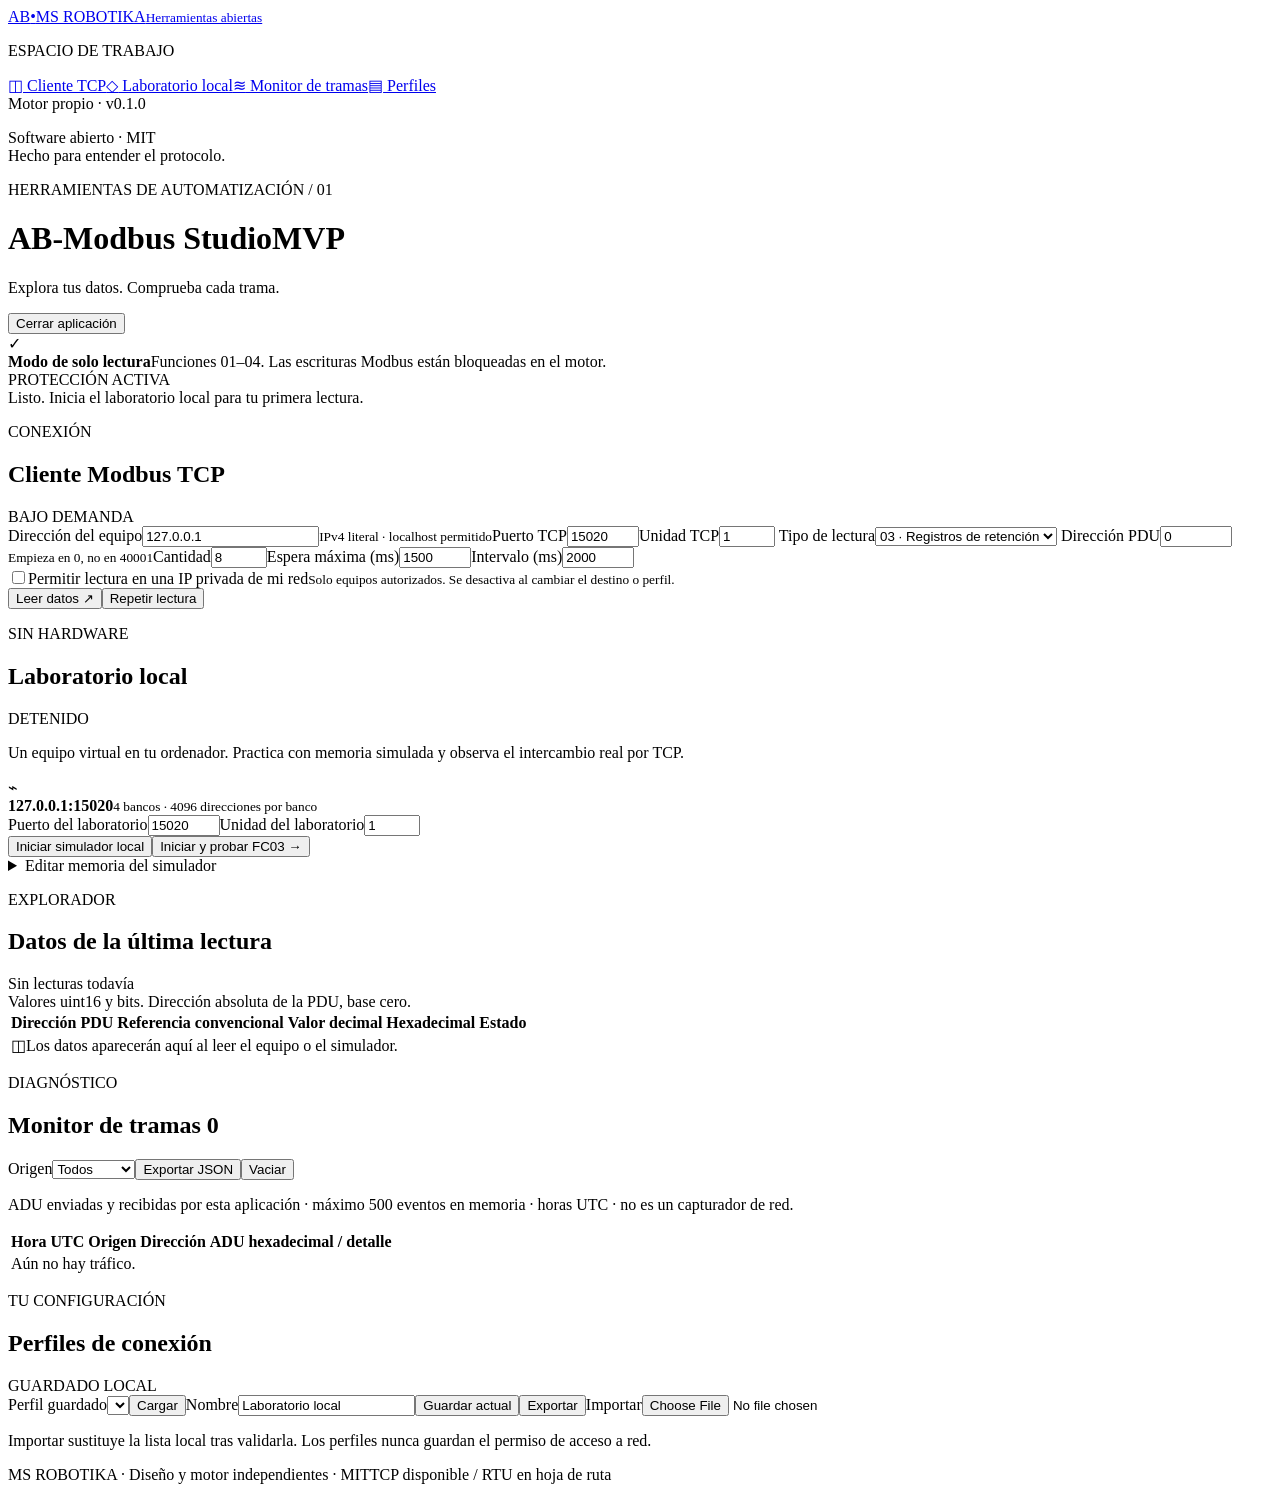
==== ab_modbus/web/index.html @ 556e279d "Implement original read-only Modbus TCP studio with local simulator and tests" ====
<!doctype html>
<html lang="es">
<head><meta charset="utf-8"><meta name="viewport" content="width=device-width, initial-scale=1">
<title>AB-Modbus Studio · MS ROBOTIKA</title><link rel="icon" href="/favicon.svg"><link rel="stylesheet" href="/style.css"><script src="/app.js" defer></script></head>
<body>
<aside class="sidebar"><a class="brand" href="/" aria-label="Inicio"><span class="brand-mark">AB<span>•</span></span><span>MS ROBOTIKA<small>Herramientas abiertas</small></span></a>
<p class="nav-label">ESPACIO DE TRABAJO</p><nav aria-label="Secciones"><a href="#lectura" class="active"><span>◫</span> Cliente TCP</a><a href="#simulador"><span>◇</span> Laboratorio local</a><a href="#monitor"><span>≋</span> Monitor de tramas</a><a href="#perfiles"><span>▤</span> Perfiles</a></nav>
<div class="sidebar-foot"><span class="dot"></span> Motor propio · v<span id="version">0.1.0</span><p>Software abierto · MIT<br>Hecho para entender el protocolo.</p></div></aside>
<main><header><div><p class="eyebrow">HERRAMIENTAS DE AUTOMATIZACIÓN / 01</p><h1>AB-Modbus Studio<span class="tag">MVP</span></h1><p class="subtitle">Explora tus datos. Comprueba cada trama.</p></div><button id="shutdown" class="subtle">Cerrar aplicación</button></header>
<div class="safety"><span class="shield">✓</span><div><strong>Modo de solo lectura</strong><span>Funciones 01–04. Las escrituras Modbus están bloqueadas en el motor.</span></div><span class="safe-pill">PROTECCIÓN ACTIVA</span></div>
<div id="notice" class="notice" role="status" aria-live="polite">Listo. Inicia el laboratorio local para tu primera lectura.</div>
<div class="workspace"><section class="panel client-panel" id="lectura"><div class="panel-title"><div><p class="eyebrow">CONEXIÓN</p><h2>Cliente Modbus TCP</h2></div><span class="muted-pill">BAJO DEMANDA</span></div>
<form id="read-form"><div class="fields"><label class="wide">Dirección del equipo<input id="host" value="127.0.0.1" autocomplete="off" required><small>IPv4 literal · localhost permitido</small></label><label>Puerto TCP<input id="port" type="number" min="1" max="65535" value="15020" required></label><label>Unidad TCP<input id="unit" type="number" min="0" max="255" value="1" required></label>
<label class="wide">Tipo de lectura<select id="function"><option value="3">03 · Registros de retención</option><option value="4">04 · Registros de entrada</option><option value="1">01 · Coils</option><option value="2">02 · Entradas discretas</option></select></label>
<label>Dirección PDU<input id="address" type="number" min="0" max="65535" value="0" required><small>Empieza en 0, no en 40001</small></label><label>Cantidad<input id="count" type="number" min="1" max="125" value="8" required></label><label>Espera máxima (ms)<input id="timeout_ms" type="number" min="100" max="10000" value="1500" required></label><label>Intervalo (ms)<input id="interval" type="number" min="1000" max="60000" value="2000" required></label></div>
<label class="checkbox"><input id="allow-lan" type="checkbox"><span>Permitir lectura en una IP privada de mi red<small>Solo equipos autorizados. Se desactiva al cambiar el destino o perfil.</small></span></label>
<div class="actions"><button type="submit" id="read" class="primary">Leer datos <span>↗</span></button><button type="button" id="poll">Repetir lectura</button></div></form></section>
<section class="panel" id="simulador"><div class="panel-title"><div><p class="eyebrow">SIN HARDWARE</p><h2>Laboratorio local</h2></div><span id="sim-status" class="muted-pill">DETENIDO</span></div><p class="body-copy">Un equipo virtual en tu ordenador. Practica con memoria simulada y observa el intercambio real por TCP.</p>
<div class="sim-address"><span class="terminal-icon">⌁</span><div><strong id="sim-endpoint">127.0.0.1:15020</strong><small>4 bancos · 4096 direcciones por banco</small></div></div>
<div class="fields"><label>Puerto del laboratorio<input id="sim-port" type="number" min="1024" max="65535" value="15020"></label><label>Unidad del laboratorio<input id="sim-unit" type="number" min="0" max="255" value="1"></label></div>
<button id="sim-toggle" class="full">Iniciar simulador local</button><button id="demo" class="subtle full">Iniciar y probar FC03 →</button>
<details><summary>Editar memoria del simulador</summary><p class="small-copy">Solo modifica la memoria de este laboratorio. No envía escrituras Modbus.</p><div class="fields"><label class="wide">Banco<select id="memory-function"><option value="3">03 · Retención</option><option value="4">04 · Entrada</option><option value="1">01 · Coils</option><option value="2">02 · Discretas</option></select></label><label>Dirección<input id="memory-address" type="number" min="0" max="4095" value="0"></label><label>Valor<input id="memory-value" type="number" min="0" max="65535" value="231"></label></div><button id="memory-edit" class="full">Actualizar memoria local</button></details>
</section></div>
<section class="panel results"><div class="panel-title"><div><p class="eyebrow">EXPLORADOR</p><h2>Datos de la última lectura</h2></div><div id="read-meta" class="read-meta">Sin lecturas todavía</div></div><div id="result-context" class="small-copy">Valores uint16 y bits. Dirección absoluta de la PDU, base cero.</div><div class="table-wrap"><table><thead><tr><th>Dirección PDU</th><th>Referencia convencional</th><th>Valor decimal</th><th>Hexadecimal</th><th>Estado</th></tr></thead><tbody id="values"><tr><td colspan="5" class="empty"><span>◫</span>Los datos aparecerán aquí al leer el equipo o el simulador.</td></tr></tbody></table></div></section>
<section class="panel" id="monitor"><div class="panel-title"><div><p class="eyebrow">DIAGNÓSTICO</p><h2>Monitor de tramas <span id="frame-count" class="count">0</span></h2></div><div class="actions compact"><label class="inline-label">Origen<select id="source-filter"><option value="">Todos</option><option value="cliente">Cliente</option><option value="simulador">Simulador</option></select></label><button id="export-frames">Exportar JSON</button><button id="clear-frames" class="subtle">Vaciar</button></div></div><p class="small-copy">ADU enviadas y recibidas por esta aplicación · máximo 500 eventos en memoria · horas UTC · no es un capturador de red.</p><div class="table-wrap frames"><table><thead><tr><th>Hora UTC</th><th>Origen</th><th>Dirección</th><th>ADU hexadecimal / detalle</th></tr></thead><tbody id="frames"><tr><td colspan="4" class="empty">Aún no hay tráfico.</td></tr></tbody></table></div></section>
<section class="panel" id="perfiles"><div class="panel-title"><div><p class="eyebrow">TU CONFIGURACIÓN</p><h2>Perfiles de conexión</h2></div><span class="muted-pill">GUARDADO LOCAL</span></div><div class="profile-row"><label>Perfil guardado<select id="profile-list"></select></label><button id="load-profile">Cargar</button><label>Nombre<input id="profile-name" value="Laboratorio local" maxlength="64"></label><button id="save-profile">Guardar actual</button><button id="export-profiles">Exportar</button><label class="file-button">Importar<input id="import-profiles" type="file" accept=".json,application/json"></label></div><p class="small-copy">Importar sustituye la lista local tras validarla. Los perfiles nunca guardan el permiso de acceso a red.</p></section>
<footer><span>MS ROBOTIKA · Diseño y motor independientes · MIT</span><span>TCP disponible <span class="footer-separator">/</span> RTU en hoja de ruta</span></footer>
</main></body></html>
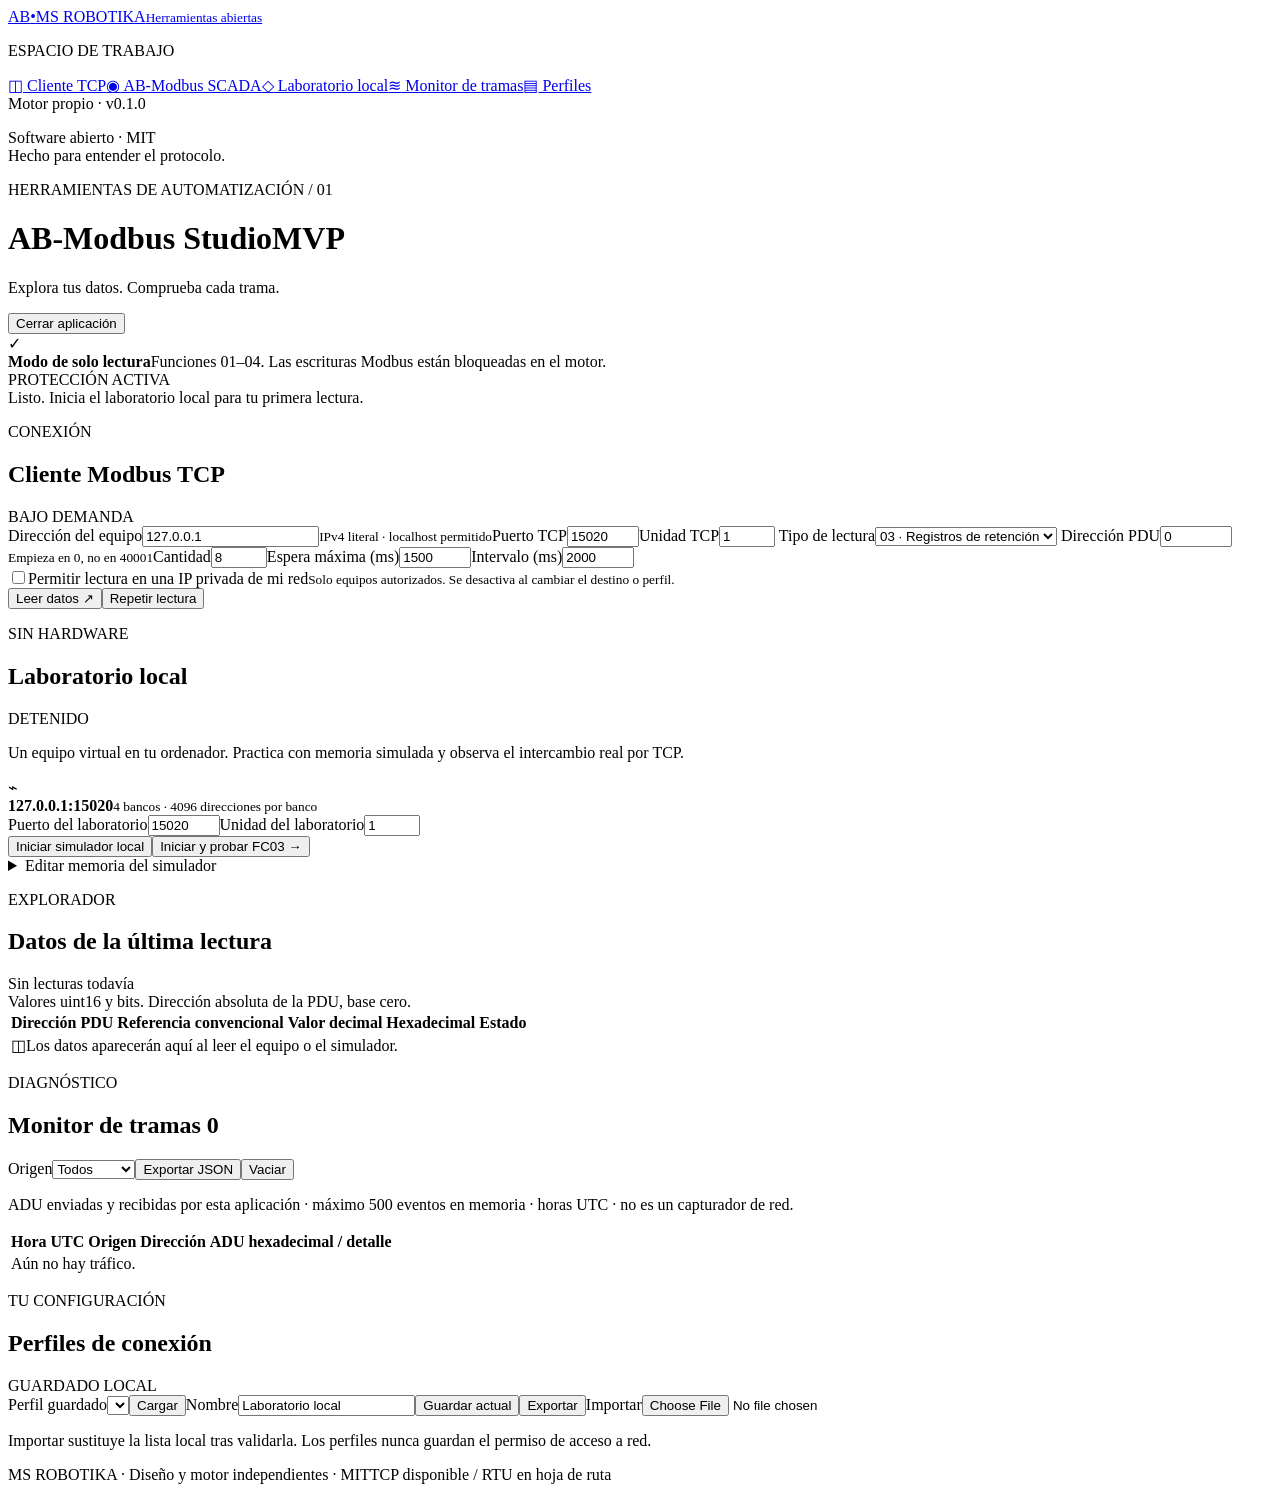
==== commit 7209a75e: "ui: expose AB-Modbus SCADA in navigation" ====
--- a/ab_modbus/web/index.html
+++ b/ab_modbus/web/index.html
@@ -4,7 +4,7 @@
 <title>AB-Modbus Studio · MS ROBOTIKA</title><link rel="icon" href="/favicon.svg"><link rel="stylesheet" href="/style.css"><script src="/app.js" defer></script></head>
 <body>
 <aside class="sidebar"><a class="brand" href="/" aria-label="Inicio"><span class="brand-mark">AB<span>•</span></span><span>MS ROBOTIKA<small>Herramientas abiertas</small></span></a>
-<p class="nav-label">ESPACIO DE TRABAJO</p><nav aria-label="Secciones"><a href="#lectura" class="active"><span>◫</span> Cliente TCP</a><a href="#simulador"><span>◇</span> Laboratorio local</a><a href="#monitor"><span>≋</span> Monitor de tramas</a><a href="#perfiles"><span>▤</span> Perfiles</a></nav>
+<p class="nav-label">ESPACIO DE TRABAJO</p><nav aria-label="Secciones"><a href="#lectura" class="active"><span>◫</span> Cliente TCP</a><a href="/scada.html"><span>◉</span> AB-Modbus SCADA</a><a href="#simulador"><span>◇</span> Laboratorio local</a><a href="#monitor"><span>≋</span> Monitor de tramas</a><a href="#perfiles"><span>▤</span> Perfiles</a></nav>
 <div class="sidebar-foot"><span class="dot"></span> Motor propio · v<span id="version">0.1.0</span><p>Software abierto · MIT<br>Hecho para entender el protocolo.</p></div></aside>
 <main><header><div><p class="eyebrow">HERRAMIENTAS DE AUTOMATIZACIÓN / 01</p><h1>AB-Modbus Studio<span class="tag">MVP</span></h1><p class="subtitle">Explora tus datos. Comprueba cada trama.</p></div><button id="shutdown" class="subtle">Cerrar aplicación</button></header>
 <div class="safety"><span class="shield">✓</span><div><strong>Modo de solo lectura</strong><span>Funciones 01–04. Las escrituras Modbus están bloqueadas en el motor.</span></div><span class="safe-pill">PROTECCIÓN ACTIVA</span></div>
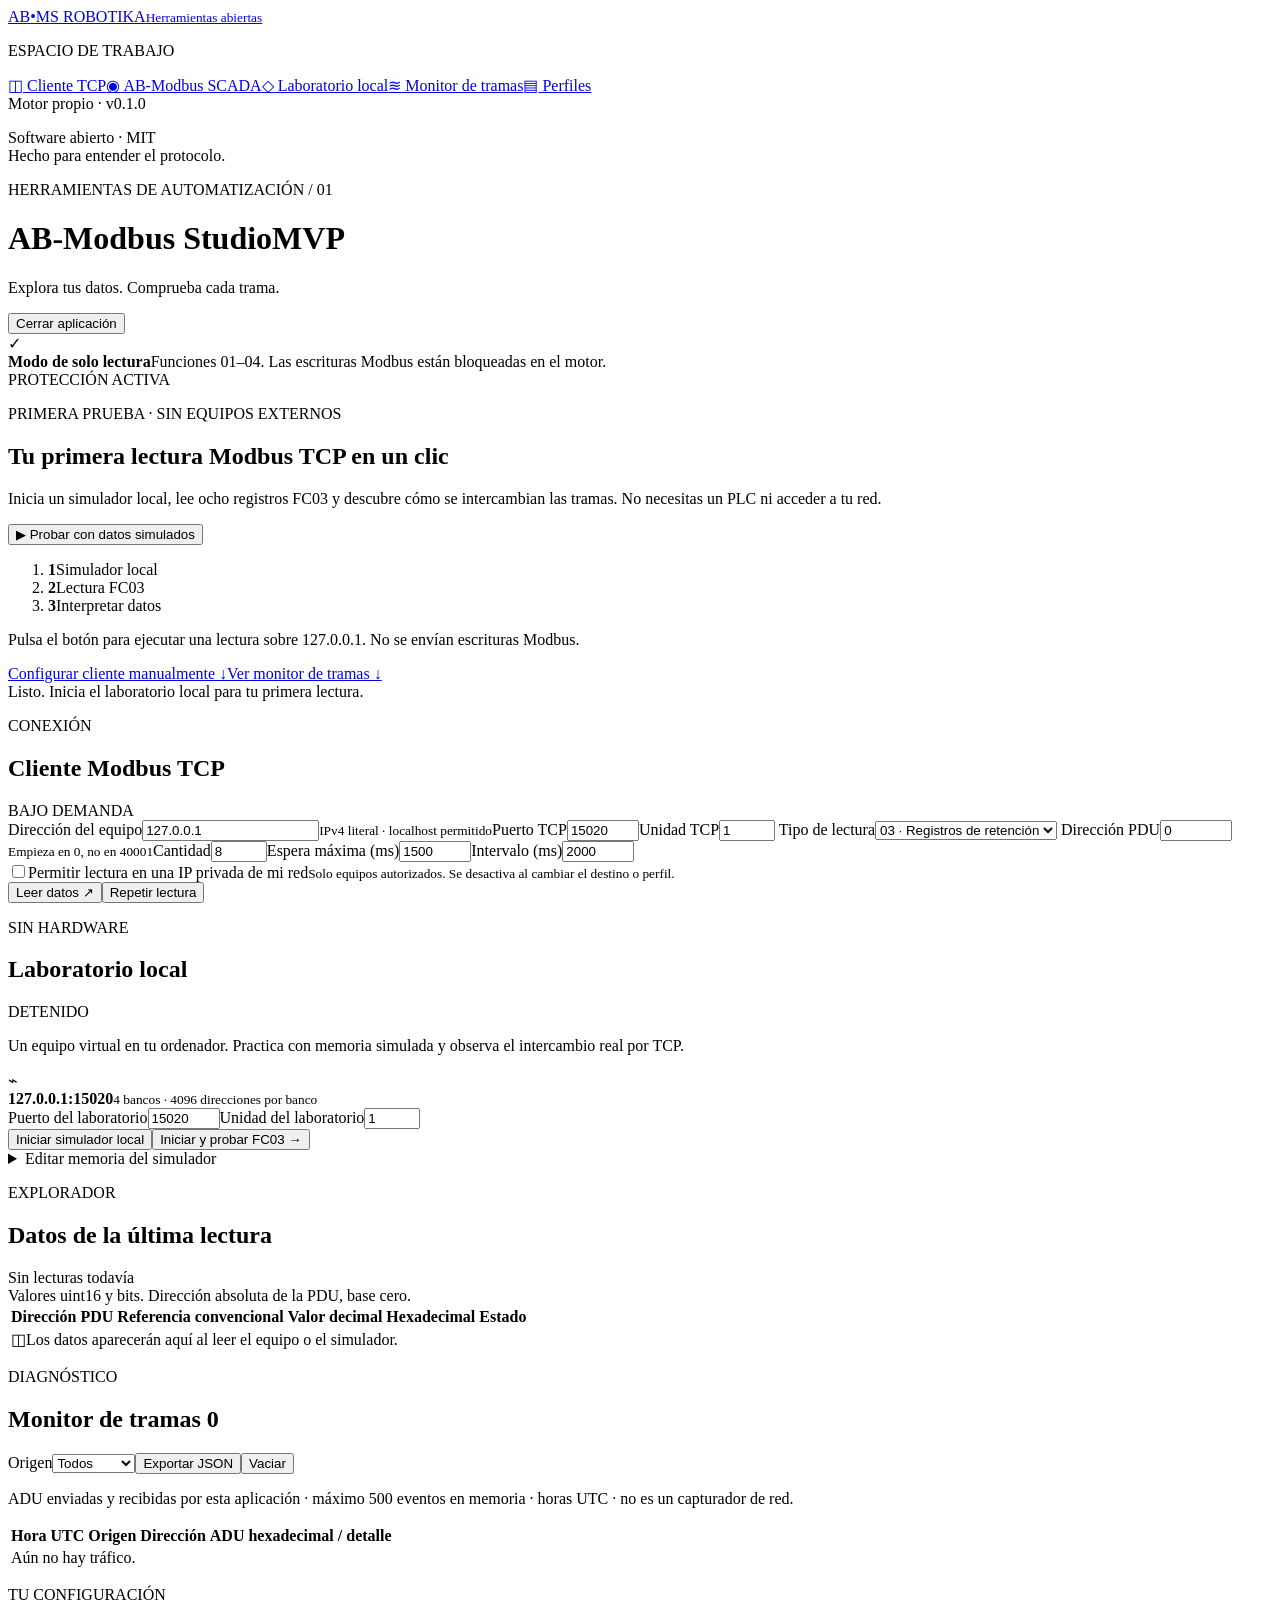
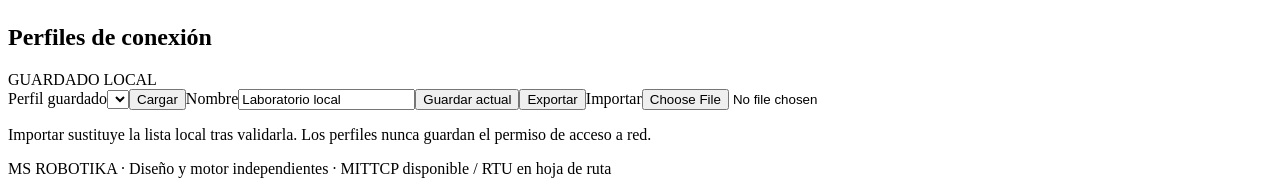
==== commit e2cc5fb4: "feat(ux): surface one-click Modbus read-only first-use pathway" ====
--- a/ab_modbus/web/index.html
+++ b/ab_modbus/web/index.html
@@ -8,6 +8,20 @@
 <div class="sidebar-foot"><span class="dot"></span> Motor propio · v<span id="version">0.1.0</span><p>Software abierto · MIT<br>Hecho para entender el protocolo.</p></div></aside>
 <main><header><div><p class="eyebrow">HERRAMIENTAS DE AUTOMATIZACIÓN / 01</p><h1>AB-Modbus Studio<span class="tag">MVP</span></h1><p class="subtitle">Explora tus datos. Comprueba cada trama.</p></div><button id="shutdown" class="subtle">Cerrar aplicación</button></header>
 <div class="safety"><span class="shield">✓</span><div><strong>Modo de solo lectura</strong><span>Funciones 01–04. Las escrituras Modbus están bloqueadas en el motor.</span></div><span class="safe-pill">PROTECCIÓN ACTIVA</span></div>
+<section class="quickstart" aria-labelledby="quickstart-title" id="primera-prueba" data-quick-stage="1">
+  <div class="quickstart-heading">
+    <div><p class="eyebrow">PRIMERA PRUEBA · SIN EQUIPOS EXTERNOS</p><h2 id="quickstart-title">Tu primera lectura Modbus TCP en un clic</h2>
+      <p>Inicia un simulador local, lee ocho registros FC03 y descubre cómo se intercambian las tramas. No necesitas un PLC ni acceder a tu red.</p></div>
+    <button type="button" id="quick-demo" class="primary">▶ Probar con datos simulados</button>
+  </div>
+  <ol class="quickstart-steps" aria-label="Pasos de la demostración">
+    <li data-quick-step="1"><strong>1</strong><span>Simulador local</span></li>
+    <li data-quick-step="2"><strong>2</strong><span>Lectura FC03</span></li>
+    <li data-quick-step="3"><strong>3</strong><span>Interpretar datos</span></li>
+  </ol>
+  <p id="quick-feedback" class="quick-feedback">Pulsa el botón para ejecutar una lectura sobre 127.0.0.1. No se envían escrituras Modbus.</p>
+  <div class="quickstart-links"><a href="#lectura">Configurar cliente manualmente ↓</a><a id="quick-results-link" href="#resultados" hidden>Ver registros leídos ↓</a><a href="#monitor">Ver monitor de tramas ↓</a></div>
+</section>
 <div id="notice" class="notice" role="status" aria-live="polite">Listo. Inicia el laboratorio local para tu primera lectura.</div>
 <div class="workspace"><section class="panel client-panel" id="lectura"><div class="panel-title"><div><p class="eyebrow">CONEXIÓN</p><h2>Cliente Modbus TCP</h2></div><span class="muted-pill">BAJO DEMANDA</span></div>
 <form id="read-form"><div class="fields"><label class="wide">Dirección del equipo<input id="host" value="127.0.0.1" autocomplete="off" required><small>IPv4 literal · localhost permitido</small></label><label>Puerto TCP<input id="port" type="number" min="1" max="65535" value="15020" required></label><label>Unidad TCP<input id="unit" type="number" min="0" max="255" value="1" required></label>
@@ -21,7 +35,7 @@
 <button id="sim-toggle" class="full">Iniciar simulador local</button><button id="demo" class="subtle full">Iniciar y probar FC03 →</button>
 <details><summary>Editar memoria del simulador</summary><p class="small-copy">Solo modifica la memoria de este laboratorio. No envía escrituras Modbus.</p><div class="fields"><label class="wide">Banco<select id="memory-function"><option value="3">03 · Retención</option><option value="4">04 · Entrada</option><option value="1">01 · Coils</option><option value="2">02 · Discretas</option></select></label><label>Dirección<input id="memory-address" type="number" min="0" max="4095" value="0"></label><label>Valor<input id="memory-value" type="number" min="0" max="65535" value="231"></label></div><button id="memory-edit" class="full">Actualizar memoria local</button></details>
 </section></div>
-<section class="panel results"><div class="panel-title"><div><p class="eyebrow">EXPLORADOR</p><h2>Datos de la última lectura</h2></div><div id="read-meta" class="read-meta">Sin lecturas todavía</div></div><div id="result-context" class="small-copy">Valores uint16 y bits. Dirección absoluta de la PDU, base cero.</div><div class="table-wrap"><table><thead><tr><th>Dirección PDU</th><th>Referencia convencional</th><th>Valor decimal</th><th>Hexadecimal</th><th>Estado</th></tr></thead><tbody id="values"><tr><td colspan="5" class="empty"><span>◫</span>Los datos aparecerán aquí al leer el equipo o el simulador.</td></tr></tbody></table></div></section>
+<section class="panel results" id="resultados"><div class="panel-title"><div><p class="eyebrow">EXPLORADOR</p><h2>Datos de la última lectura</h2></div><div id="read-meta" class="read-meta">Sin lecturas todavía</div></div><div id="result-context" class="small-copy">Valores uint16 y bits. Dirección absoluta de la PDU, base cero.</div><div class="table-wrap"><table><thead><tr><th>Dirección PDU</th><th>Referencia convencional</th><th>Valor decimal</th><th>Hexadecimal</th><th>Estado</th></tr></thead><tbody id="values"><tr><td colspan="5" class="empty"><span>◫</span>Los datos aparecerán aquí al leer el equipo o el simulador.</td></tr></tbody></table></div></section>
 <section class="panel" id="monitor"><div class="panel-title"><div><p class="eyebrow">DIAGNÓSTICO</p><h2>Monitor de tramas <span id="frame-count" class="count">0</span></h2></div><div class="actions compact"><label class="inline-label">Origen<select id="source-filter"><option value="">Todos</option><option value="cliente">Cliente</option><option value="simulador">Simulador</option></select></label><button id="export-frames">Exportar JSON</button><button id="clear-frames" class="subtle">Vaciar</button></div></div><p class="small-copy">ADU enviadas y recibidas por esta aplicación · máximo 500 eventos en memoria · horas UTC · no es un capturador de red.</p><div class="table-wrap frames"><table><thead><tr><th>Hora UTC</th><th>Origen</th><th>Dirección</th><th>ADU hexadecimal / detalle</th></tr></thead><tbody id="frames"><tr><td colspan="4" class="empty">Aún no hay tráfico.</td></tr></tbody></table></div></section>
 <section class="panel" id="perfiles"><div class="panel-title"><div><p class="eyebrow">TU CONFIGURACIÓN</p><h2>Perfiles de conexión</h2></div><span class="muted-pill">GUARDADO LOCAL</span></div><div class="profile-row"><label>Perfil guardado<select id="profile-list"></select></label><button id="load-profile">Cargar</button><label>Nombre<input id="profile-name" value="Laboratorio local" maxlength="64"></label><button id="save-profile">Guardar actual</button><button id="export-profiles">Exportar</button><label class="file-button">Importar<input id="import-profiles" type="file" accept=".json,application/json"></label></div><p class="small-copy">Importar sustituye la lista local tras validarla. Los perfiles nunca guardan el permiso de acceso a red.</p></section>
 <footer><span>MS ROBOTIKA · Diseño y motor independientes · MIT</span><span>TCP disponible <span class="footer-separator">/</span> RTU en hoja de ruta</span></footer>
